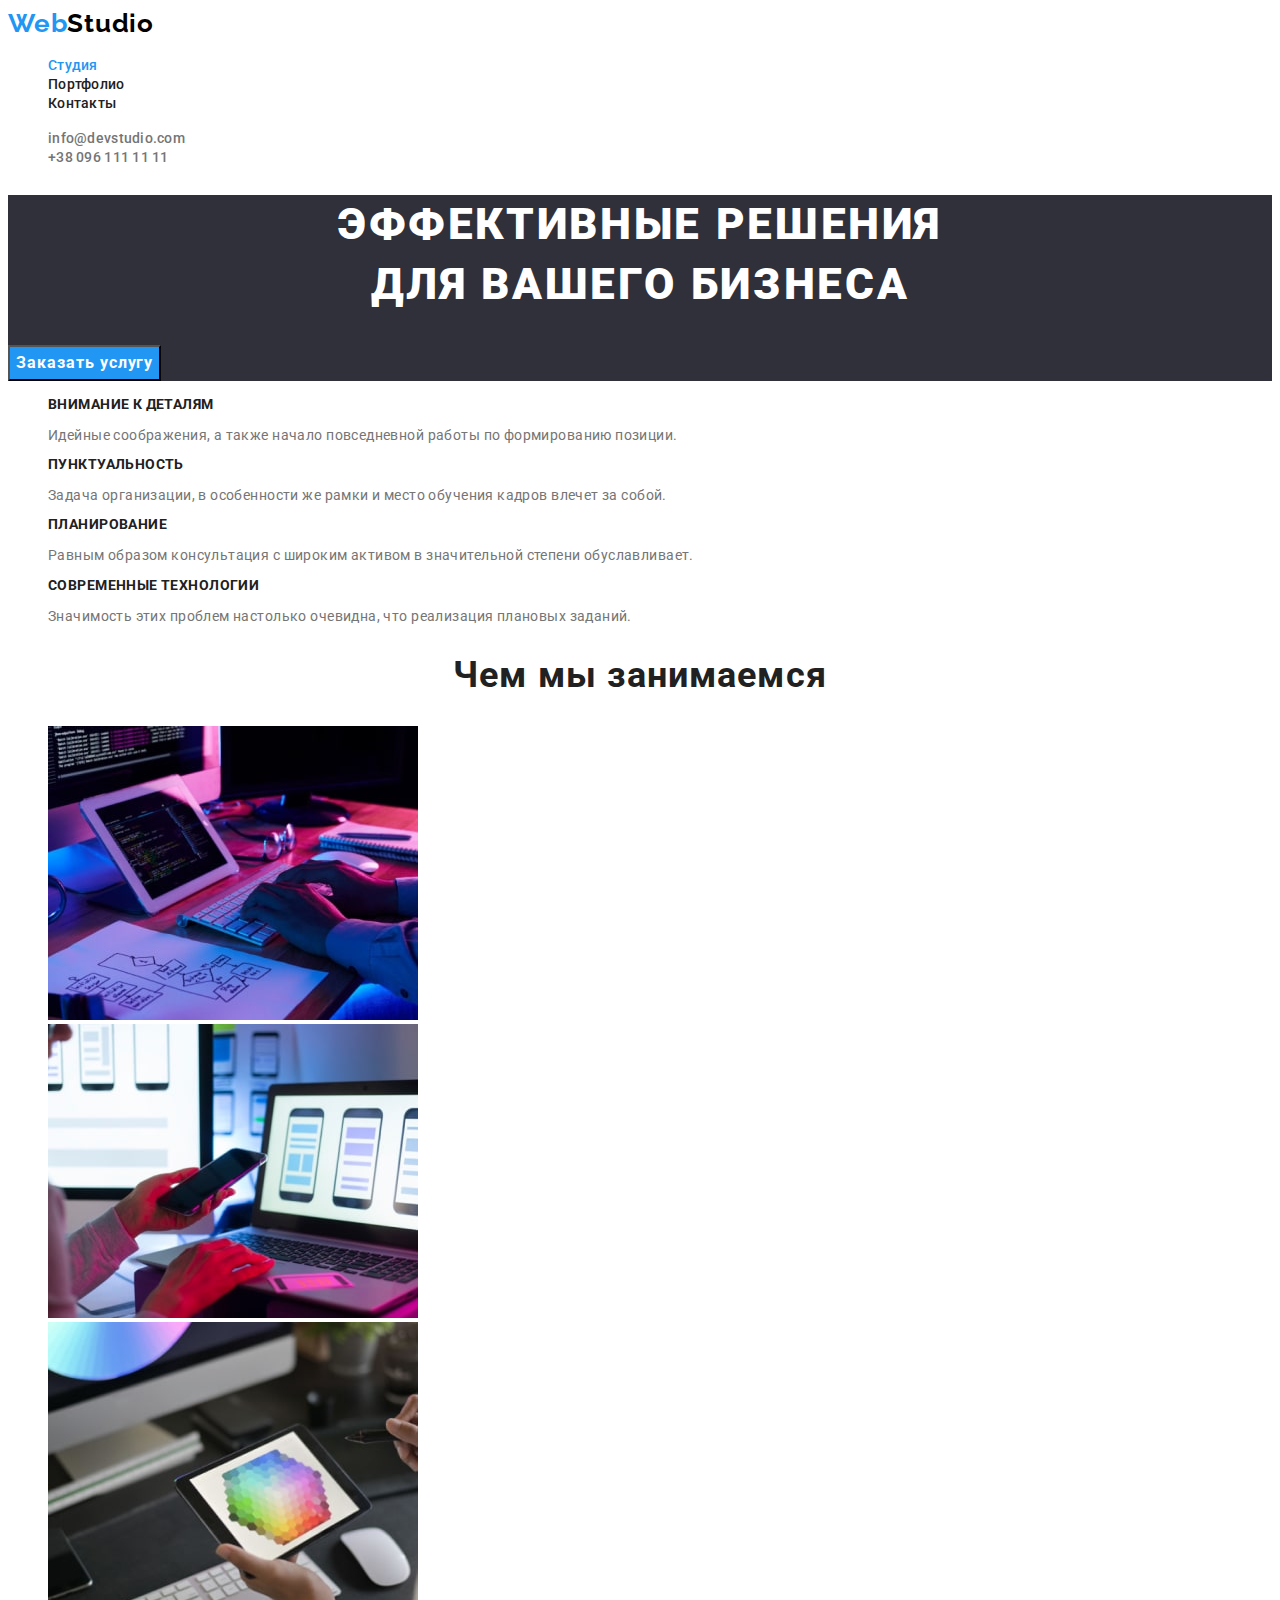
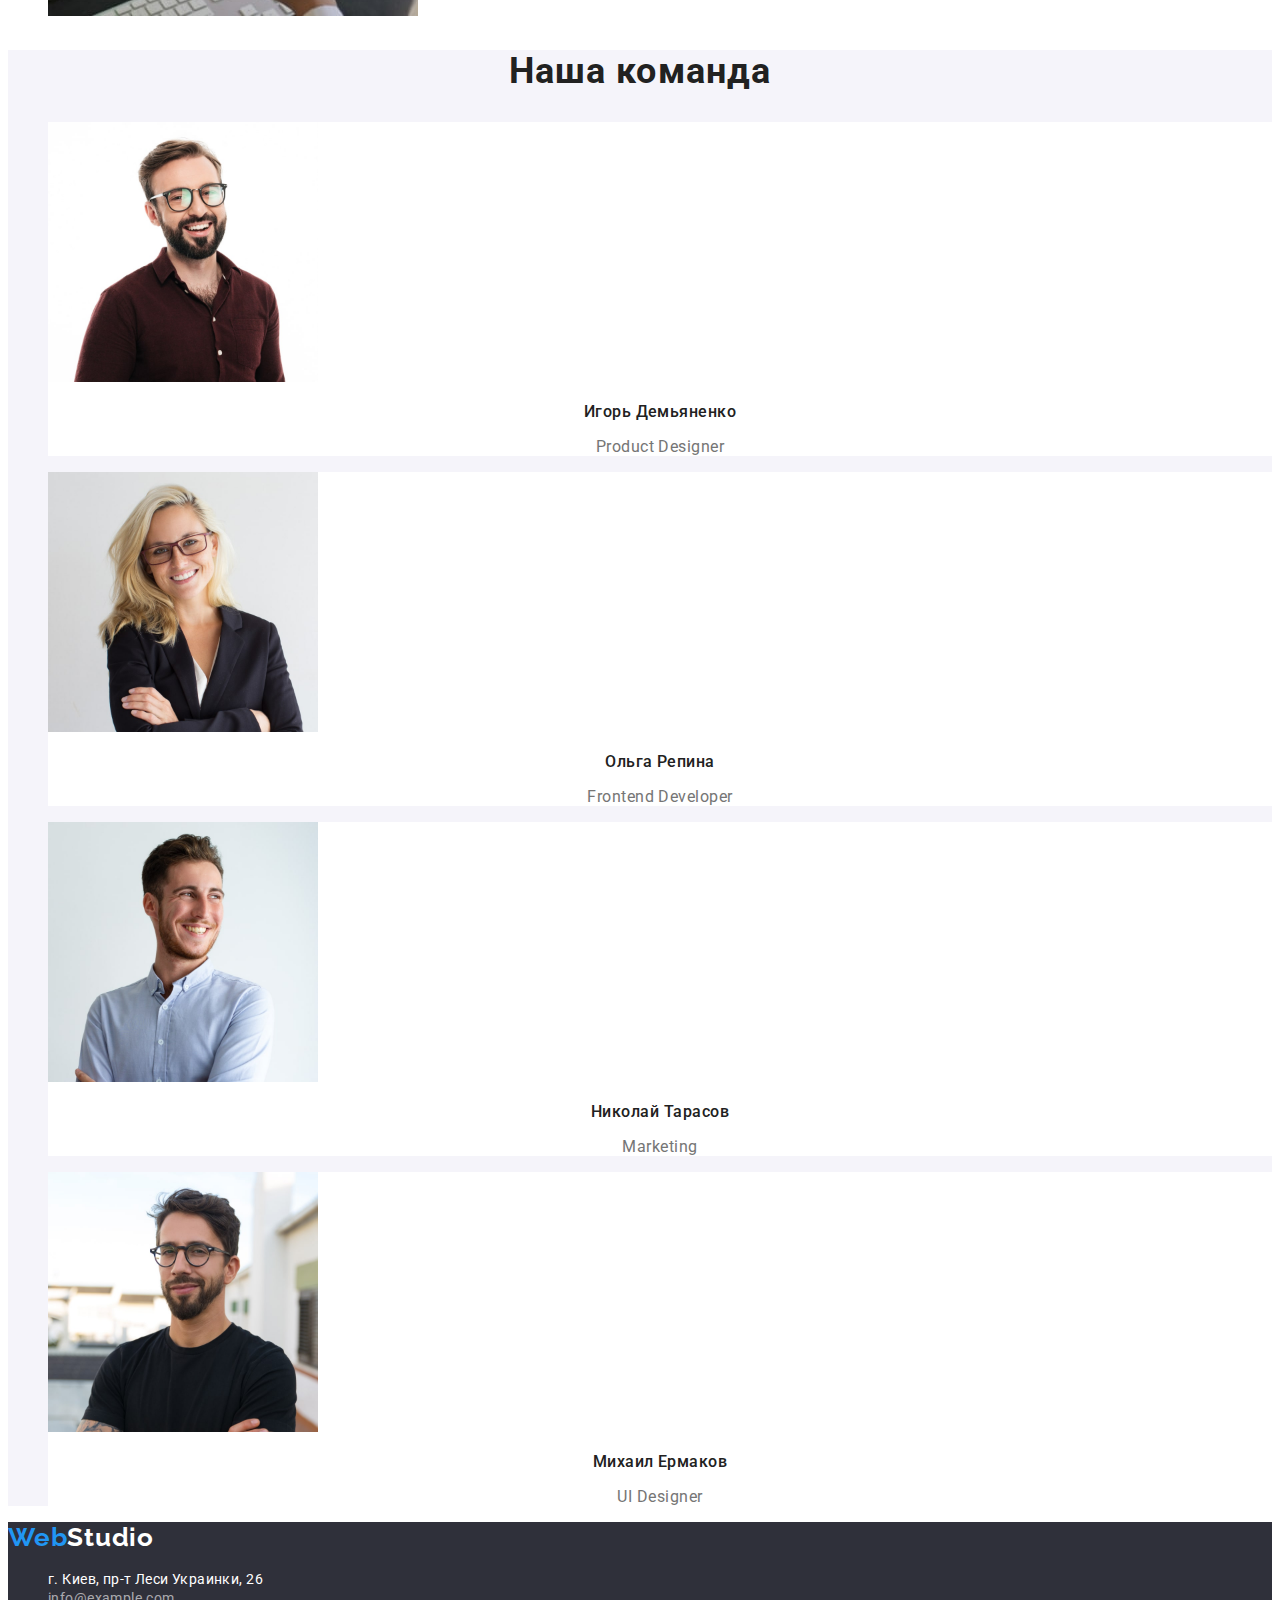
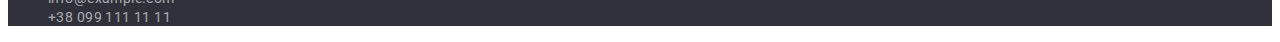
==== index.html @ 775c902b "Добавив файли із ДЗ№2" ====
<!DOCTYPE html>
<html lang="ru">
  <head>
    <meta charset="UTF-8" />
    <meta http-equiv="X-UA-Compatible" content="IE=edge" />
    <meta name="viewport" content="width=device-width, initial-scale=1.0" />
    <title>Document</title>
    <link rel="preconnect" href="https://fonts.googleapis.com" />
    <link rel="preconnect" href="https://fonts.gstatic.com" crossorigin />
    <link
      href="https://fonts.googleapis.com/css2?family=Raleway:wght@700&family=Roboto:wght@400;500;700;900&display=swap"
      rel="stylesheet"
    />
    <link rel="stylesheet" href="./css/styles.css" />
  </head>

  <body>
    <!-- Шапка сайта -->
    <header class="header">
      <nav class="header-nav">
        <a class="link logo" href="./index.html">Web<span class="header-logo-desc">Studio</span></a>
        <ul class="site-nav">
          <li class="list header-item">
            <a class="link header-link current" href="./index.html">Студия</a>
          </li>
          <li class="list header-item">
            <a class="link header-link" href="./portfolio.html">Портфолио</a>
          </li>
          <li class="list header-item">
            <a class="link header-link" href="">Контакты</a>
          </li>
        </ul>
      </nav>
      <ul class="list header-info">
        <li><a class="link info-link" href="mailto:info@devstudio.com">info@devstudio.com</a></li>
        <li><a class="link info-link" href="tel:+380961111111">+38 096 111 11 11</a></li>
      </ul>
    </header>

    <!-- Герой -->
    <main class="hero">
      <section class="hero-section">
        <h1 class="hero-title">
          Эффективные решения <br />
          для вашего бизнеса
        </h1>
        <button class="hero-btn" type="button">Заказать услугу</button>
      </section>
      <!-- Преимущества -->
      <section class="benefits">
        <h2 class="visually-hidden">Преимущества</h2>
        <ul class="list benefits-list">
          <li class="benefits-item">
            <h3 class="benefits-caption">Внимание к деталям</h3>
            <p class="benefits-desc">
              Идейные соображения, а также начало повседневной работы по формированию позиции.
            </p>
          </li>
          <li class="benefits-item">
            <h3 class="benefits-caption">Пунктуальность</h3>
            <p class="benefits-desc">
              Задача организации, в особенности же рамки и место обучения кадров влечет за собой.
            </p>
          </li>
          <li class="benefits-item">
            <h3 class="benefits-caption">Планирование</h3>
            <p class="benefits-desc">
              Равным образом консультация с широким активом в значительной степени обуславливает.
            </p>
          </li>
          <li class="benefits-item">
            <h3 class="benefits-caption">Современные технологии</h3>
            <p class="benefits-desc">
              Значимость этих проблем настолько очевидна, что реализация плановых заданий.
            </p>
          </li>
        </ul>
      </section>

      <!-- Чем мы занимаемся -->
      <section class="work">
        <h2 class="work-title">Чем мы занимаемся</h2>
        <ul class="list work-list">
          <li class="work-item">
            <img src="./images/box1.jpg" alt="Печатаем текст" width="370" />
          </li>
          <li class="work-item">
            <img src="./images/box2.jpg" alt="Верстка под телефон" width="370" />
          </li>
          <li class="work-item">
            <img src="./images/box3.jpg" alt="Рисуем" width="370" />
          </li>
        </ul>
      </section>

      <!-- Наша команда -->
      <section class="team">
        <h2 class="team-title">Наша команда</h2>
        <ul class="list team-list">
          <li class="team-item">
            <img src="./images/Igor.jpg" alt="Игорь Демьяненко" width="270" />
            <h3 class="team-caption">Игорь Демьяненко</h3>
            <p class="team-desc" lang="en">Product Designer</p>
          </li>
          <li class="team-item">
            <img src="./images/Olga.jpg" alt="Ольга Репина" width="270" />
            <h3 class="team-caption">Ольга Репина</h3>
            <p class="team-desc" lang="en">Frontend Developer</p>
          </li>
          <li class="team-item">
            <img src="./images/Nikolai.jpg" alt="Николай Тарасов" width="270" />
            <h3 class="team-caption">Николай Тарасов</h3>
            <p class="team-desc" lang="en">Marketing</p>
          </li>
          <li class="team-item">
            <img src="./images/Misha.jpg" alt="Михаил Ермаков" width="270" />
            <h3 class="team-caption">Михаил Ермаков</h3>
            <p class="team-desc" lang="en">UI Designer</p>
          </li>
        </ul>
      </section>
    </main>
    <!-- Підвал сайта -->
    <footer class="footer">
      <a class="link logo" href="./index.html">Web<span class="footer-logo-dsc">Studio</span></a>
      <address class="footer-address">
        <ul class="list footer-address-list">
          <li class="list footer-address-item">
            <a
              class="link footer-address-link"
              href="https://goo.gl/maps/ybXtjSqPj97G9J9u8"
              target="_blank"
              rel="noopener noreferrer"
            >
              г. Киев, пр-т Леси Украинки, 26
            </a>
          </li>
          <li class="list address-info-list">
            <a class="link footer-info-link" href="mailto:info@example.com">info@example.com</a>
          </li>
          <li class="list address-info-list">
            <a class="link footer-info-link" href="tel:+380991111111">+38 099 111 11 11</a>
          </li>
        </ul>
      </address>
    </footer>
  </body>
</html>
---- css/styles.css ----
/* цвет основного текста  #212121 */
/* вторичный цвет  #757575 */
/* белый #ffffff */
/* акцент #2196F3 */
/* верх лого  #000000;*/
/* почта, тел в футтер rgba(255, 255, 255, 0.6); */
/* вторичный цвет фона  #F5F4FA  */

:root {
  --primary-text-color: #757575;
  --title-text-color: #212121;
  --accent-color: #2196f3;
  --second-title-color: #ffffff;
}

body {
  font-family: 'Roboto', sans-serif;
  color: var(--primary-text-color);
  background-color: #ffffff;
}
.visually-hidden {
  position: absolute;
  white-space: nowrap;
  width: 1px;
  height: 1px;
  overflow: hidden;
  border: 0;
  padding: 0;
  clip: rect(0 0 0 0);
  clip-path: inset(50%);
  margin: -1px;
}
.list {
  list-style: none;
}
.link {
  text-decoration: none;
}

.hero-section,
.footer {
  background-color: #2f303a;
}
.work-title,
.team-title {
  color: var(--title-text-color);
}
/* Header */
.logo {
  font-family: 'Raleway', sans-serif;
  font-style: normal;
  font-weight: 700;
  font-size: 26px;
  line-height: 1.19;
  letter-spacing: 0.03em;
  color: var(--accent-color);
}
.header-logo-desc {
  color: #000000;
}
.header-link {
  font-weight: 500;
  font-size: 14px;
  line-height: 1.14;
  letter-spacing: 0.02em;
}
.site-nav .link {
  color: var(--title-text-color);
}
.site-nav .header-link.current {
  color: var(--accent-color);
}

.info-link {
  font-style: normal;
  font-weight: 500;
  font-size: 14px;
  line-height: 1.14;
  letter-spacing: 0.02em;
  color: var(--primary-text-color);
}
.site-nav .link:hover,
.site-nav .link:focus,
.info-link:hover,
.info-link:focus {
  color: var(--accent-color);
}
/* Hero */
.hero-title {
  font-weight: 900;
  font-size: 44px;
  line-height: 1.36;
  text-align: center;
  letter-spacing: 0.06em;
  text-transform: uppercase;
  color: var(--second-title-color);
}
.hero-btn {
  font-family: 'Roboto', sans-serif;
  font-style: normal;
  font-weight: 700;
  font-size: 16px;
  line-height: 1.88;
  display: flex;
  align-items: center;
  text-align: center;
  letter-spacing: 0.06em;
  color: var(--second-title-color);
  background-color: var(--accent-color);
  cursor: pointer;
}
.hero-btn:hover,
.hero-btn:focus {
  background-color: #188ce8;
}
/* Преимущества */
.benefits-caption {
  font-size: 14px;
  line-height: 1.14;
  letter-spacing: 0.03em;
  text-transform: uppercase;
  color: var(--title-text-color);
}
.benefits-desc {
  font-size: 14px;
  line-height: 1.17;
  letter-spacing: 0.03em;
}
/* Чем мы занимаемся */
.work-title {
  font-size: 36px;
  line-height: 1.17;
  text-align: center;
  letter-spacing: 0.03em;
}

/* Наша команда  */
.team {
  background-color: #f5f4fa;
}
.team-title {
  font-size: 36px;
  line-height: 1.17;
  text-align: center;
  letter-spacing: 0.03em;
}
.team-item {
  background-color: #ffffff;
}
.team-caption {
  font-weight: 500;
  font-size: 16px;
  line-height: 1.19;
  text-align: center;
  letter-spacing: 0.03em;
  color: var(--title-text-color);
}
.team-desc {
  font-size: 16px;
  line-height: 1.19;
  text-align: center;
  letter-spacing: 0.03em;
}

/* Footer */
.footer-logo-dsc {
  color: var(--second-title-color);
}
.footer-address-link {
  font-style: normal;
  font-weight: 400;
  font-size: 14px;
  line-height: 1.17;
  letter-spacing: 0.03em;
  color: var(--second-title-color);
}
.footer-info-link {
  font-style: normal;
  font-size: 14px;
  line-height: 1.17;
  letter-spacing: 0.03em;
  color: rgba(255, 255, 255, 0.6);
}
.footer-address-link:hover,
.footer-address-link:focus,
.footer-info-link:hover,
.footer-info-link:focus {
  color: var(--accent-color);
}

/* Portfolio */
.main-btn {
  font-family: 'Roboto', sans-serif;
  font-weight: 500;
  font-size: 16px;
  line-height: 1.6;
  text-align: center;
  letter-spacing: 0.03em;
  color: var(--title-text-color);
  background-color: #f5f4fa;
  cursor: pointer;
}
.main-btn:hover,
.main-btn:focus,
.main-btn.current {
  color: var(--second-title-color);
  background-color: var(--accent-color);
}
.main-content-title {
  font-size: 18px;
  line-height: 2;
  letter-spacing: 0.06em;
  color: var(--title-text-color);
}
.main-content-desc {
  font-size: 16px;
  line-height: 1.9;
  letter-spacing: 0.03em;
  color: var(--primary-text-color);
}
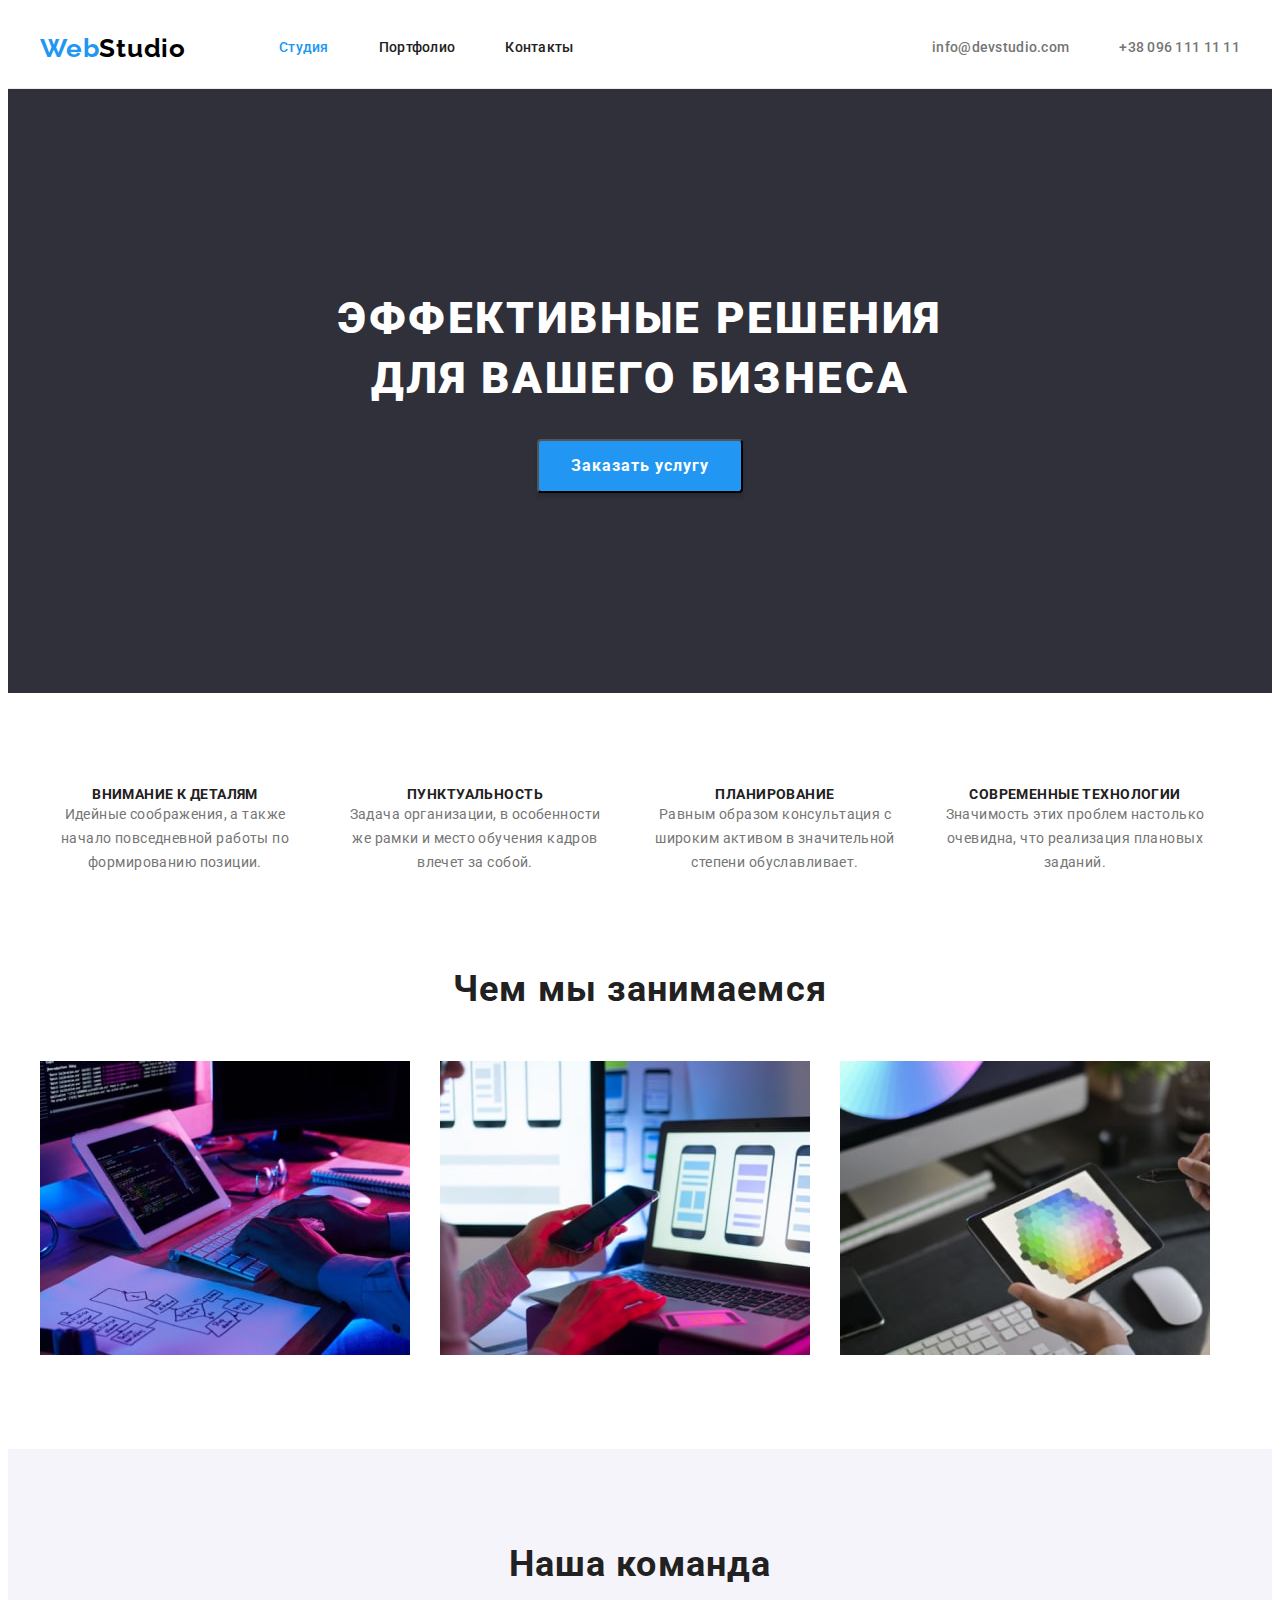
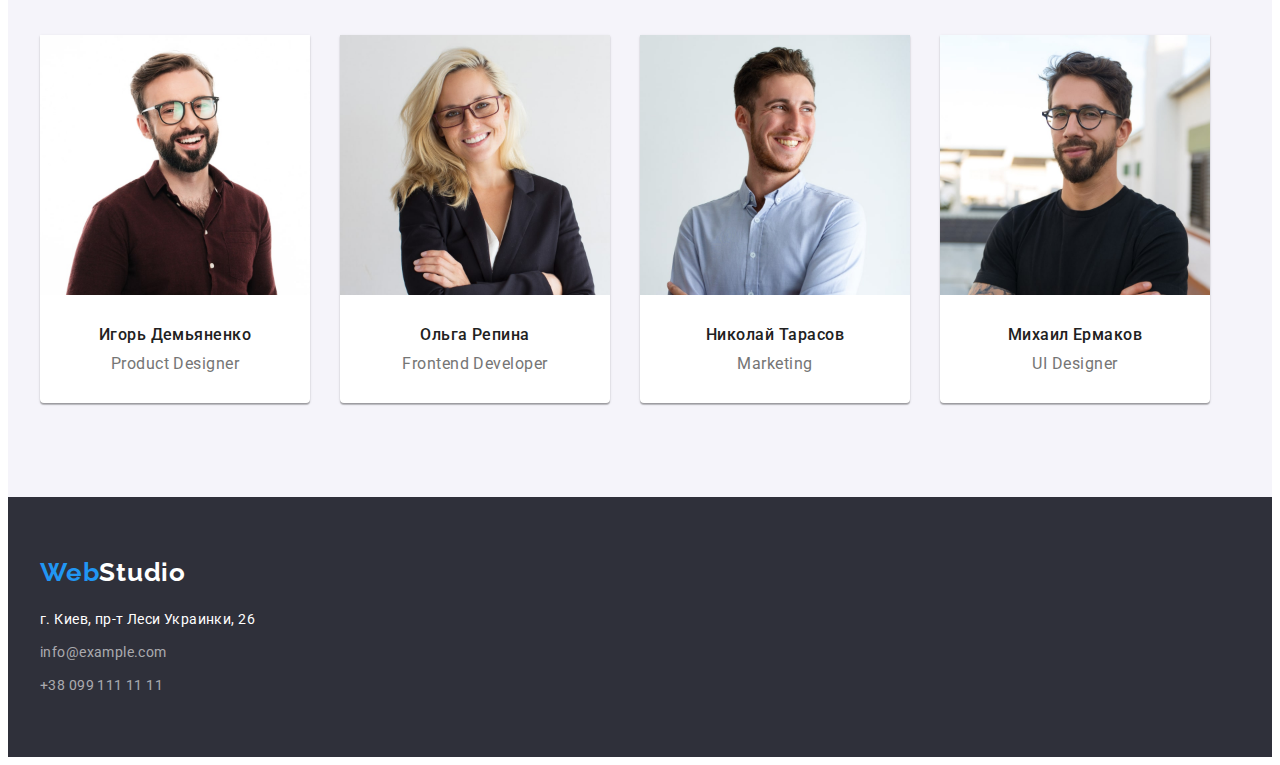
==== commit e76068b0: "Добавив загальну базу коду" ====
--- a/index.html
+++ b/index.html
@@ -5,6 +5,13 @@
     <meta http-equiv="X-UA-Compatible" content="IE=edge" />
     <meta name="viewport" content="width=device-width, initial-scale=1.0" />
     <title>Document</title>
+    <link
+      rel="stylesheet"
+      href="https://cdnjs.cloudflare.com/ajax/libs/modern-normalize/1.1.0/modern-normalize.min.css"
+      integrity="sha512-wpPYUAdjBVSE4KJnH1VR1HeZfpl1ub8YT/NKx4PuQ5NmX2tKuGu6U/JRp5y+Y8XG2tV+wKQpNHVUX03MfMFn9Q=="
+      crossorigin="anonymous"
+      referrerpolicy="no-referrer"
+    />
     <link rel="preconnect" href="https://fonts.googleapis.com" />
     <link rel="preconnect" href="https://fonts.gstatic.com" crossorigin />
     <link
@@ -17,132 +24,150 @@
   <body>
     <!-- Шапка сайта -->
     <header class="header">
-      <nav class="header-nav">
+      <div class="container main-nav">
         <a class="link logo" href="./index.html">Web<span class="header-logo-desc">Studio</span></a>
-        <ul class="site-nav">
-          <li class="list header-item">
-            <a class="link header-link current" href="./index.html">Студия</a>
+        <nav class="header-nav">
+          <ul class="site-nav">
+            <li class="list header-item">
+              <a class="link header-link current" href="./index.html">Студия</a>
+            </li>
+            <li class="list header-item">
+              <a class="link header-link" href="./portfolio.html">Портфолио</a>
+            </li>
+            <li class="list header-item">
+              <a class="link header-link" href="">Контакты</a>
+            </li>
+          </ul>
+        </nav>
+        <ul class="list header-info">
+          <li class="header-item">
+            <a class="link info-link" href="mailto:info@devstudio.com">info@devstudio.com</a>
           </li>
-          <li class="list header-item">
-            <a class="link header-link" href="./portfolio.html">Портфолио</a>
-          </li>
-          <li class="list header-item">
-            <a class="link header-link" href="">Контакты</a>
+          <li class="header-item">
+            <a class="link info-link" href="tel:+380961111111">+38 096 111 11 11</a>
           </li>
         </ul>
-      </nav>
-      <ul class="list header-info">
-        <li><a class="link info-link" href="mailto:info@devstudio.com">info@devstudio.com</a></li>
-        <li><a class="link info-link" href="tel:+380961111111">+38 096 111 11 11</a></li>
-      </ul>
+      </div>
     </header>
 
     <!-- Герой -->
     <main class="hero">
       <section class="hero-section">
-        <h1 class="hero-title">
-          Эффективные решения <br />
-          для вашего бизнеса
-        </h1>
-        <button class="hero-btn" type="button">Заказать услугу</button>
+        <div class="container">
+          <h1 class="hero-title">
+            Эффективные решения <br />
+            для вашего бизнеса
+          </h1>
+          <button class="hero-btn" type="button">Заказать услугу</button>
+        </div>
       </section>
       <!-- Преимущества -->
       <section class="benefits">
-        <h2 class="visually-hidden">Преимущества</h2>
-        <ul class="list benefits-list">
-          <li class="benefits-item">
-            <h3 class="benefits-caption">Внимание к деталям</h3>
-            <p class="benefits-desc">
-              Идейные соображения, а также начало повседневной работы по формированию позиции.
-            </p>
-          </li>
-          <li class="benefits-item">
-            <h3 class="benefits-caption">Пунктуальность</h3>
-            <p class="benefits-desc">
-              Задача организации, в особенности же рамки и место обучения кадров влечет за собой.
-            </p>
-          </li>
-          <li class="benefits-item">
-            <h3 class="benefits-caption">Планирование</h3>
-            <p class="benefits-desc">
-              Равным образом консультация с широким активом в значительной степени обуславливает.
-            </p>
-          </li>
-          <li class="benefits-item">
-            <h3 class="benefits-caption">Современные технологии</h3>
-            <p class="benefits-desc">
-              Значимость этих проблем настолько очевидна, что реализация плановых заданий.
-            </p>
-          </li>
-        </ul>
+        <div class="container">
+          <h2 class="visually-hidden">Преимущества</h2>
+          <ul class="list benefits-list">
+            <li class="benefits-item">
+              <h3 class="benefits-caption">Внимание к деталям</h3>
+              <p class="benefits-desc">
+                Идейные соображения, а также начало повседневной работы по формированию позиции.
+              </p>
+            </li>
+            <li class="benefits-item">
+              <h3 class="benefits-caption">Пунктуальность</h3>
+              <p class="benefits-desc">
+                Задача организации, в особенности же рамки и место обучения кадров влечет за собой.
+              </p>
+            </li>
+            <li class="benefits-item">
+              <h3 class="benefits-caption">Планирование</h3>
+              <p class="benefits-desc">
+                Равным образом консультация с широким активом в значительной степени обуславливает.
+              </p>
+            </li>
+            <li class="benefits-item">
+              <h3 class="benefits-caption">Современные технологии</h3>
+              <p class="benefits-desc">
+                Значимость этих проблем настолько очевидна, что реализация плановых заданий.
+              </p>
+            </li>
+          </ul>
+        </div>
       </section>
 
       <!-- Чем мы занимаемся -->
       <section class="work">
-        <h2 class="work-title">Чем мы занимаемся</h2>
-        <ul class="list work-list">
-          <li class="work-item">
-            <img src="./images/box1.jpg" alt="Печатаем текст" width="370" />
-          </li>
-          <li class="work-item">
-            <img src="./images/box2.jpg" alt="Верстка под телефон" width="370" />
-          </li>
-          <li class="work-item">
-            <img src="./images/box3.jpg" alt="Рисуем" width="370" />
-          </li>
-        </ul>
+        <div class="container">
+          <h2 class="work-title">Чем мы занимаемся</h2>
+          <ul class="list work-list">
+            <li class="work-item">
+              <img src="./images/box1.jpg" alt="Печатаем текст" width="370" />
+            </li>
+            <li class="work-item">
+              <img src="./images/box2.jpg" alt="Верстка под телефон" width="370" />
+            </li>
+            <li class="work-item">
+              <img src="./images/box3.jpg" alt="Рисуем" width="370" />
+            </li>
+          </ul>
+        </div>
       </section>
 
       <!-- Наша команда -->
       <section class="team">
-        <h2 class="team-title">Наша команда</h2>
-        <ul class="list team-list">
-          <li class="team-item">
-            <img src="./images/Igor.jpg" alt="Игорь Демьяненко" width="270" />
-            <h3 class="team-caption">Игорь Демьяненко</h3>
-            <p class="team-desc" lang="en">Product Designer</p>
-          </li>
-          <li class="team-item">
-            <img src="./images/Olga.jpg" alt="Ольга Репина" width="270" />
-            <h3 class="team-caption">Ольга Репина</h3>
-            <p class="team-desc" lang="en">Frontend Developer</p>
-          </li>
-          <li class="team-item">
-            <img src="./images/Nikolai.jpg" alt="Николай Тарасов" width="270" />
-            <h3 class="team-caption">Николай Тарасов</h3>
-            <p class="team-desc" lang="en">Marketing</p>
-          </li>
-          <li class="team-item">
-            <img src="./images/Misha.jpg" alt="Михаил Ермаков" width="270" />
-            <h3 class="team-caption">Михаил Ермаков</h3>
-            <p class="team-desc" lang="en">UI Designer</p>
-          </li>
-        </ul>
+        <div class="container">
+          <h2 class="team-title">Наша команда</h2>
+          <ul class="list team-list">
+            <li class="team-item">
+              <img src="./images/Igor.jpg" alt="Игорь Демьяненко" width="270" />
+              <h3 class="team-caption">Игорь Демьяненко</h3>
+              <p class="team-desc" lang="en">Product Designer</p>
+            </li>
+            <li class="team-item">
+              <img src="./images/Olga.jpg" alt="Ольга Репина" width="270" />
+              <h3 class="team-caption">Ольга Репина</h3>
+              <p class="team-desc" lang="en">Frontend Developer</p>
+            </li>
+            <li class="team-item">
+              <img src="./images/Nikolai.jpg" alt="Николай Тарасов" width="270" />
+              <h3 class="team-caption">Николай Тарасов</h3>
+              <p class="team-desc" lang="en">Marketing</p>
+            </li>
+            <li class="team-item">
+              <img src="./images/Misha.jpg" alt="Михаил Ермаков" width="270" />
+              <h3 class="team-caption">Михаил Ермаков</h3>
+              <p class="team-desc" lang="en">UI Designer</p>
+            </li>
+          </ul>
+        </div>
       </section>
     </main>
     <!-- Підвал сайта -->
     <footer class="footer">
-      <a class="link logo" href="./index.html">Web<span class="footer-logo-dsc">Studio</span></a>
-      <address class="footer-address">
-        <ul class="list footer-address-list">
-          <li class="list footer-address-item">
-            <a
-              class="link footer-address-link"
-              href="https://goo.gl/maps/ybXtjSqPj97G9J9u8"
-              target="_blank"
-              rel="noopener noreferrer"
-            >
-              г. Киев, пр-т Леси Украинки, 26
-            </a>
-          </li>
-          <li class="list address-info-list">
-            <a class="link footer-info-link" href="mailto:info@example.com">info@example.com</a>
-          </li>
-          <li class="list address-info-list">
-            <a class="link footer-info-link" href="tel:+380991111111">+38 099 111 11 11</a>
-          </li>
-        </ul>
-      </address>
+      <div class="container">
+        <a class="link footer-logo logo" href="./index.html"
+          >Web<span class="footer-logo-dsc">Studio</span></a
+        >
+        <address class="footer-address">
+          <ul class="list footer-address-list">
+            <li class="list footer-address-item footer-item">
+              <a
+                class="link footer-address-link"
+                href="https://goo.gl/maps/ybXtjSqPj97G9J9u8"
+                target="_blank"
+                rel="noopener noreferrer"
+              >
+                г. Киев, пр-т Леси Украинки, 26
+              </a>
+            </li>
+            <li class="list address-info-list footer-item">
+              <a class="link footer-info-link" href="mailto:info@example.com">info@example.com</a>
+            </li>
+            <li class="list address-info-list footer-item">
+              <a class="link footer-info-link" href="tel:+380991111111">+38 099 111 11 11</a>
+            </li>
+          </ul>
+        </address>
+      </div>
     </footer>
   </body>
 </html>
--- a/css/styles.css
+++ b/css/styles.css
@@ -11,6 +11,25 @@
   --title-text-color: #212121;
   --accent-color: #2196f3;
   --second-title-color: #ffffff;
+  --card-set-gap: 30px;
+}
+p,
+h1,
+h2,
+h3,
+h4,
+h5,
+h6 {
+  margin: 0;
+}
+ul {
+  margin: 0;
+  padding-left: 0;
+}
+img {
+  display: block;
+  max-width: 100%;
+  height: auto;
 }
 
 body {
@@ -18,6 +37,14 @@
   color: var(--primary-text-color);
   background-color: #ffffff;
 }
+.container {
+  width: 1200px;
+  margin-left: auto;
+  margin-right: auto;
+  padding-left: 15px;
+  padding-right: 15px;
+}
+
 .visually-hidden {
   position: absolute;
   white-space: nowrap;
@@ -58,20 +85,48 @@
 .header-logo-desc {
   color: #000000;
 }
+.header {
+  border-bottom: 1px solid #ececec;
+}
+
+.main-nav {
+  display: flex;
+  align-items: center;
+}
 .header-link {
+  display: block;
+  padding-top: 32px;
+  padding-bottom: 32px;
+  color: var(--title-text-color);
   font-weight: 500;
   font-size: 14px;
   line-height: 1.14;
   letter-spacing: 0.02em;
 }
-.site-nav .link {
-  color: var(--title-text-color);
-}
+.site-nav {
+  display: flex;
+  margin-left: 93px;
+}
+/* .header-item {
+  background-color: orange;
+} */
+.site-nav .header-item + .header-item,
+.header-info .header-item + .header-item {
+  margin-left: 50px;
+}
+
 .site-nav .header-link.current {
   color: var(--accent-color);
 }
+.header-info {
+  display: flex;
+  margin-left: auto;
+}
 
 .info-link {
+  display: block;
+  padding-top: 32px;
+  padding-bottom: 32px;
   font-style: normal;
   font-weight: 500;
   font-size: 14px;
@@ -86,6 +141,14 @@
   color: var(--accent-color);
 }
 /* Hero */
+.hero {
+  text-align: center;
+}
+
+.hero-section {
+  padding-top: 200px;
+  padding-bottom: 200px;
+}
 .hero-title {
   font-weight: 900;
   font-size: 44px;
@@ -94,6 +157,7 @@
   letter-spacing: 0.06em;
   text-transform: uppercase;
   color: var(--second-title-color);
+  margin-bottom: 30px;
 }
 .hero-btn {
   font-family: 'Roboto', sans-serif;
@@ -102,18 +166,35 @@
   font-size: 16px;
   line-height: 1.88;
   display: flex;
-  align-items: center;
   text-align: center;
   letter-spacing: 0.06em;
   color: var(--second-title-color);
   background-color: var(--accent-color);
+  display: inline-block;
   cursor: pointer;
+  padding: 10px 32px;
+  box-shadow: 0px 4px 4px rgba(0, 0, 0, 0.15);
+  border-radius: 4px;
 }
 .hero-btn:hover,
 .hero-btn:focus {
   background-color: #188ce8;
 }
 /* Преимущества */
+.benefits {
+  padding-top: 94px;
+  padding-bottom: 94px;
+}
+.benefits-list {
+  display: flex;
+}
+.benefits-item {
+  flex-basis: calc(100% / 4 - 30px);
+}
+.benefits-list .benefits-item + .benefits-item {
+  margin-left: 30px;
+}
+
 .benefits-caption {
   font-size: 14px;
   line-height: 1.14;
@@ -123,29 +204,53 @@
 }
 .benefits-desc {
   font-size: 14px;
-  line-height: 1.17;
+  line-height: 1.71;
   letter-spacing: 0.03em;
 }
 /* Чем мы занимаемся */
+.work {
+  display: flex;
+  padding-bottom: 94px;
+}
+
 .work-title {
   font-size: 36px;
   line-height: 1.17;
   text-align: center;
   letter-spacing: 0.03em;
+  padding-bottom: 50px;
+}
+.work-list {
+  display: flex;
+}
+.work-list .work-item + .work-item {
+  margin-left: 30px;
 }
 
 /* Наша команда  */
 .team {
   background-color: #f5f4fa;
+  padding-top: 94px;
+  padding-bottom: 94px;
 }
 .team-title {
   font-size: 36px;
   line-height: 1.17;
   text-align: center;
   letter-spacing: 0.03em;
+  padding-bottom: 50px;
+}
+.team-list {
+  display: flex;
 }
 .team-item {
   background-color: #ffffff;
+  box-shadow: 0px 1px 3px rgba(0, 0, 0, 0.12), 0px 1px 1px rgba(0, 0, 0, 0.14),
+    0px 2px 1px rgba(0, 0, 0, 0.2);
+  border-radius: 0px 0px 4px 4px;
+}
+.team-list .team-item + .team-item {
+  margin-left: 30px;
 }
 .team-caption {
   font-weight: 500;
@@ -154,30 +259,44 @@
   text-align: center;
   letter-spacing: 0.03em;
   color: var(--title-text-color);
+  margin-top: 30px;
 }
 .team-desc {
   font-size: 16px;
   line-height: 1.19;
   text-align: center;
   letter-spacing: 0.03em;
+  margin-top: 10px;
+  margin-bottom: 30px;
 }
 
 /* Footer */
+.footer {
+  padding-top: 60px;
+  padding-bottom: 60px;
+}
+.footer-logo {
+  display: block;
+  margin-bottom: 20px;
+}
 .footer-logo-dsc {
   color: var(--second-title-color);
 }
+.footer-address-list .footer-item + .footer-item {
+  margin-top: 9px;
+}
 .footer-address-link {
   font-style: normal;
   font-weight: 400;
   font-size: 14px;
-  line-height: 1.17;
+  line-height: 1.71;
   letter-spacing: 0.03em;
   color: var(--second-title-color);
 }
 .footer-info-link {
   font-style: normal;
   font-size: 14px;
-  line-height: 1.17;
+  line-height: 1.71;
   letter-spacing: 0.03em;
   color: rgba(255, 255, 255, 0.6);
 }
@@ -189,7 +308,22 @@
 }
 
 /* Portfolio */
+.main-section {
+  padding-bottom: 94px;
+  padding-top: 94px;
+}
+.main-list {
+  display: flex;
+  justify-content: center;
+  margin-bottom: 50px;
+}
+.main-list .main-item + .main-item {
+  margin-left: 9px;
+}
 .main-btn {
+  padding: 6px 22px;
+  border-radius: 4px;
+  border: 0;
   font-family: 'Roboto', sans-serif;
   font-weight: 500;
   font-size: 16px;
@@ -199,6 +333,7 @@
   color: var(--title-text-color);
   background-color: #f5f4fa;
   cursor: pointer;
+  padding: 6px 22px;
 }
 .main-btn:hover,
 .main-btn:focus,
@@ -206,15 +341,35 @@
   color: var(--second-title-color);
   background-color: var(--accent-color);
 }
+.main-content-list {
+  display: flex;
+  flex-wrap: wrap;
+  margin-left: -30px;
+  margin-bottom: -30px;
+}
+.main-content-item {
+  width: calc(100% / 3 - 30px);
+  margin-left: 30px;
+  margin-bottom: 30px;
+  border: 1px solid #eeeeee;
+}
+
 .main-content-title {
   font-size: 18px;
   line-height: 2;
   letter-spacing: 0.06em;
   color: var(--title-text-color);
+  margin-top: 20px;
+  padding-left: 24px;
+  padding-right: 24px;
 }
 .main-content-desc {
   font-size: 16px;
   line-height: 1.9;
   letter-spacing: 0.03em;
   color: var(--primary-text-color);
-}
+  margin-top: 4px;
+  padding-left: 24px;
+  padding-right: 24px;
+  padding-bottom: 17px;
+}
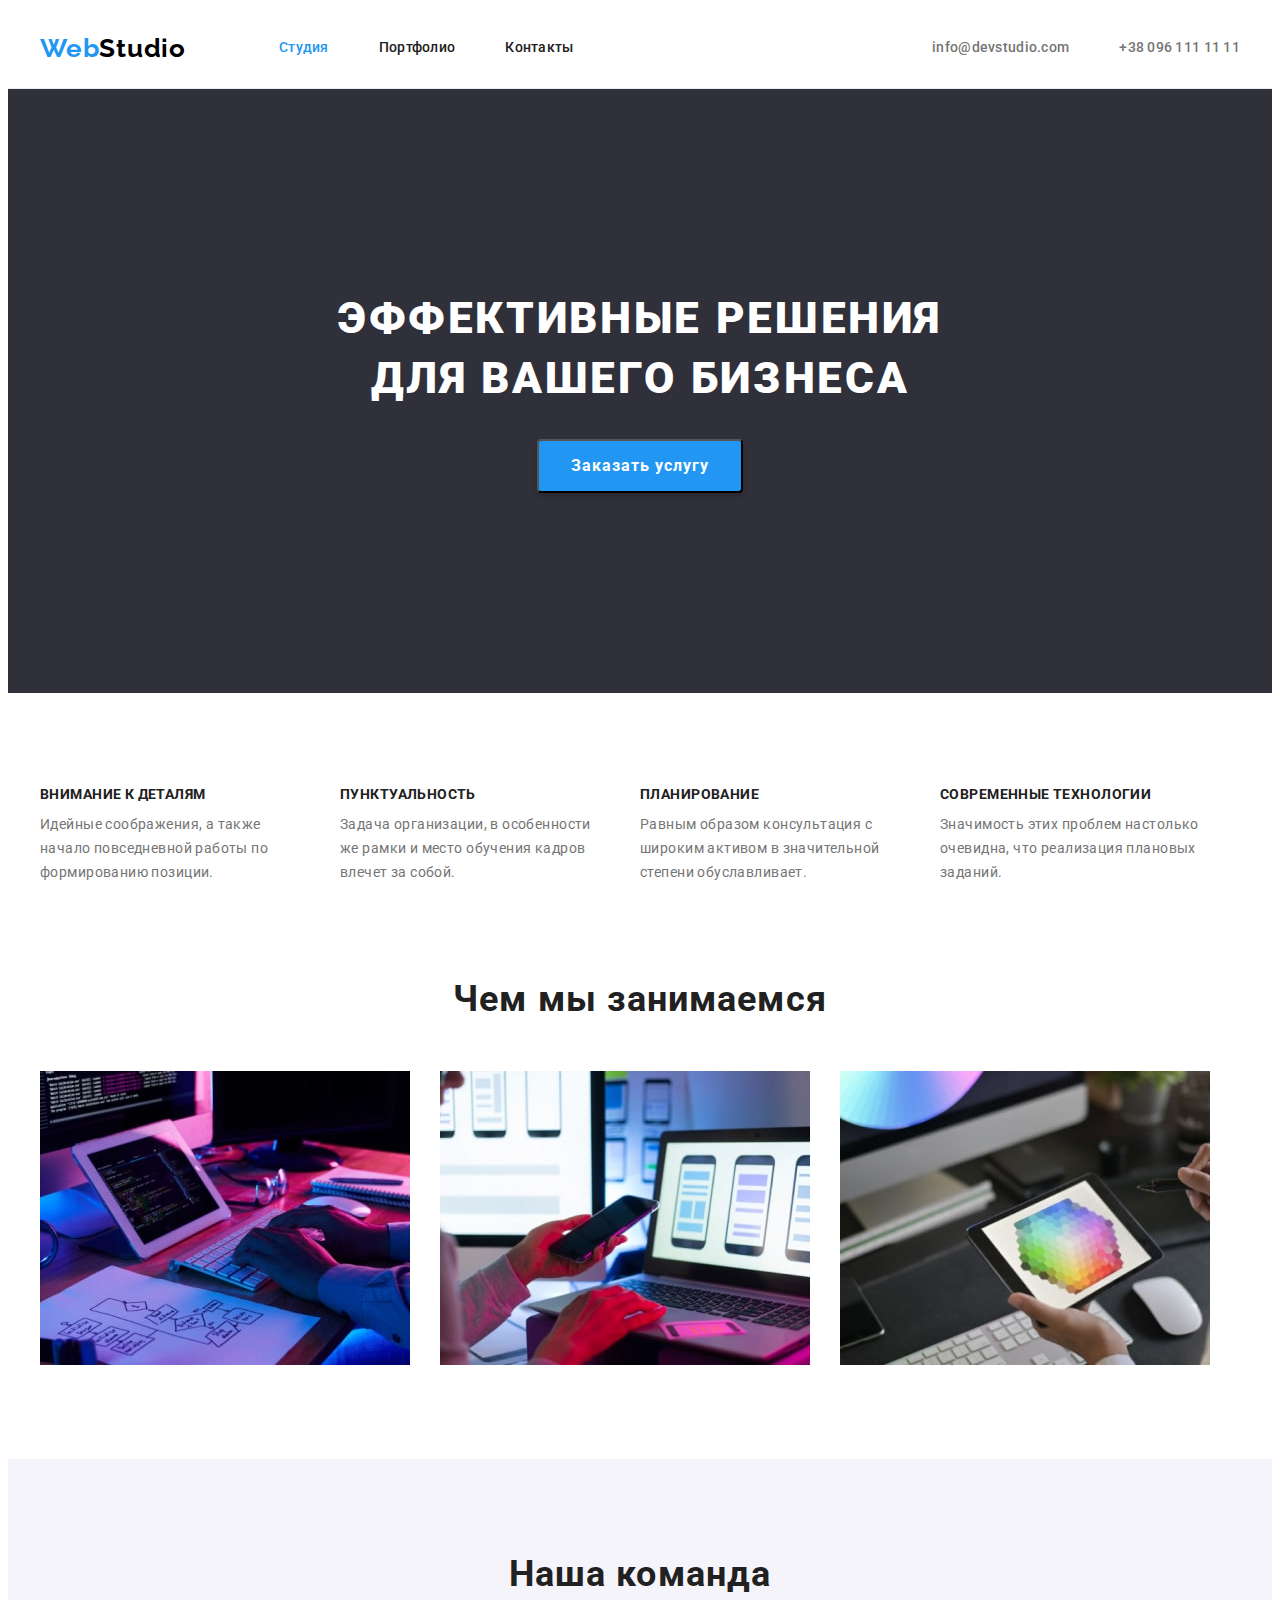
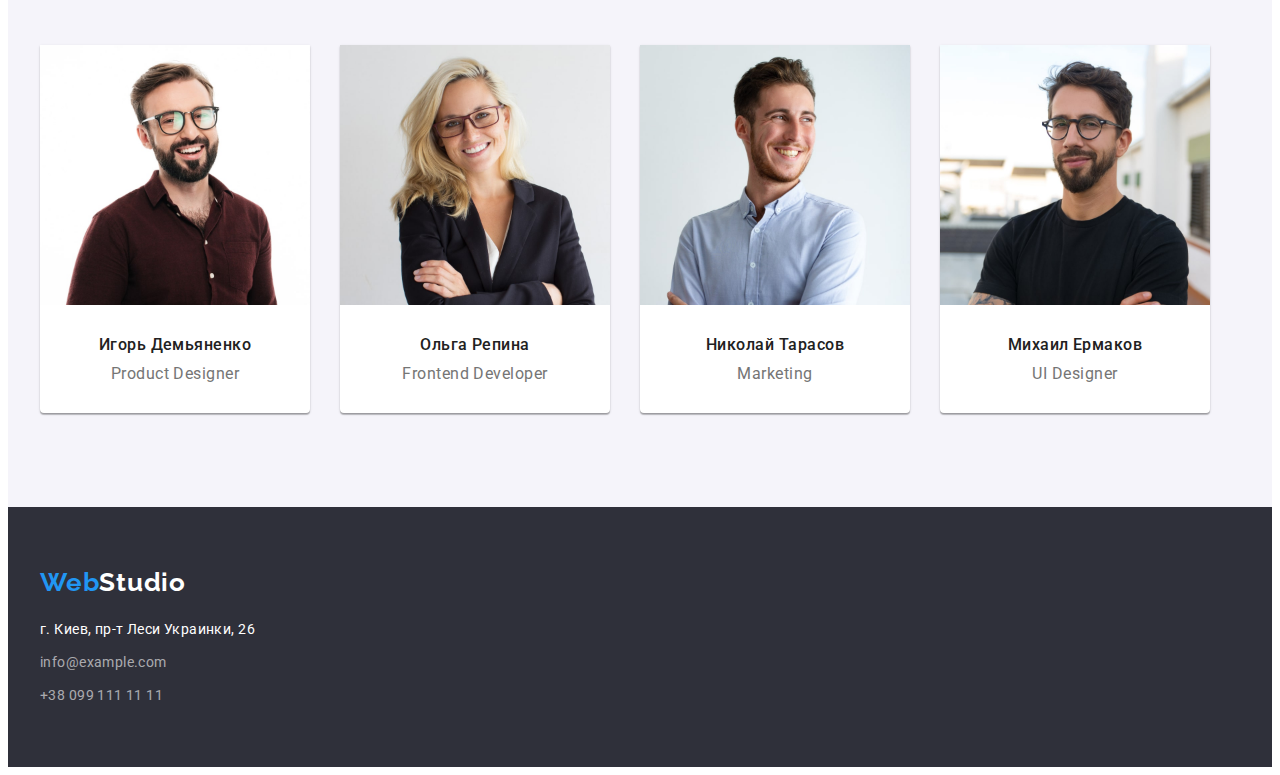
==== commit 1f8176b7: "Final-Project" ====
--- a/index.html
+++ b/index.html
@@ -119,23 +119,31 @@
           <ul class="list team-list">
             <li class="team-item">
               <img src="./images/Igor.jpg" alt="Игорь Демьяненко" width="270" />
-              <h3 class="team-caption">Игорь Демьяненко</h3>
-              <p class="team-desc" lang="en">Product Designer</p>
+              <div class="team-wrap">
+                <h3 class="team-caption">Игорь Демьяненко</h3>
+                <p class="team-desc" lang="en">Product Designer</p>
+              </div>
             </li>
             <li class="team-item">
               <img src="./images/Olga.jpg" alt="Ольга Репина" width="270" />
-              <h3 class="team-caption">Ольга Репина</h3>
-              <p class="team-desc" lang="en">Frontend Developer</p>
+              <div class="team-wrap">
+                <h3 class="team-caption">Ольга Репина</h3>
+                <p class="team-desc" lang="en">Frontend Developer</p>
+              </div>
             </li>
             <li class="team-item">
               <img src="./images/Nikolai.jpg" alt="Николай Тарасов" width="270" />
-              <h3 class="team-caption">Николай Тарасов</h3>
-              <p class="team-desc" lang="en">Marketing</p>
+              <div class="team-wrap">
+                <h3 class="team-caption">Николай Тарасов</h3>
+                <p class="team-desc" lang="en">Marketing</p>
+              </div>
             </li>
             <li class="team-item">
               <img src="./images/Misha.jpg" alt="Михаил Ермаков" width="270" />
-              <h3 class="team-caption">Михаил Ермаков</h3>
-              <p class="team-desc" lang="en">UI Designer</p>
+              <div class="team-wrap">
+                <h3 class="team-caption">Михаил Ермаков</h3>
+                <p class="team-desc" lang="en">UI Designer</p>
+              </div>
             </li>
           </ul>
         </div>
--- a/css/styles.css
+++ b/css/styles.css
@@ -12,6 +12,8 @@
   --accent-color: #2196f3;
   --second-title-color: #ffffff;
   --card-set-gap: 30px;
+  --padding-portfolio: 24px;
+  --padding-section: 94px;
 }
 p,
 h1,
@@ -182,8 +184,8 @@
 }
 /* Преимущества */
 .benefits {
-  padding-top: 94px;
-  padding-bottom: 94px;
+  padding-top: var(--padding-section);
+  padding-bottom: var(--padding-section);
 }
 .benefits-list {
   display: flex;
@@ -201,16 +203,19 @@
   letter-spacing: 0.03em;
   text-transform: uppercase;
   color: var(--title-text-color);
+  text-align: left;
 }
 .benefits-desc {
   font-size: 14px;
   line-height: 1.71;
   letter-spacing: 0.03em;
+  text-align: left;
+  margin-top: 10px;
 }
 /* Чем мы занимаемся */
 .work {
   display: flex;
-  padding-bottom: 94px;
+  padding-bottom: var(--padding-section);
 }
 
 .work-title {
@@ -230,15 +235,16 @@
 /* Наша команда  */
 .team {
   background-color: #f5f4fa;
-  padding-top: 94px;
-  padding-bottom: 94px;
-}
+  padding-top: var(--padding-section);
+  padding-bottom: var(--padding-section);
+}
+
 .team-title {
   font-size: 36px;
   line-height: 1.17;
   text-align: center;
   letter-spacing: 0.03em;
-  padding-bottom: 50px;
+  margin-bottom: 50px;
 }
 .team-list {
   display: flex;
@@ -252,6 +258,10 @@
 .team-list .team-item + .team-item {
   margin-left: 30px;
 }
+.team-wrap {
+  padding-top: 30px;
+  padding-bottom: 30px;
+}
 .team-caption {
   font-weight: 500;
   font-size: 16px;
@@ -259,7 +269,6 @@
   text-align: center;
   letter-spacing: 0.03em;
   color: var(--title-text-color);
-  margin-top: 30px;
 }
 .team-desc {
   font-size: 16px;
@@ -267,7 +276,6 @@
   text-align: center;
   letter-spacing: 0.03em;
   margin-top: 10px;
-  margin-bottom: 30px;
 }
 
 /* Footer */
@@ -309,8 +317,8 @@
 
 /* Portfolio */
 .main-section {
-  padding-bottom: 94px;
-  padding-top: 94px;
+  padding-bottom: var(--padding-section);
+  padding-top: var(--padding-section);
 }
 .main-list {
   display: flex;
@@ -323,6 +331,8 @@
 .main-btn {
   padding: 6px 22px;
   border-radius: 4px;
+  box-shadow: 0px 3px 1px rgba(0, 0, 0, 0.1), 0px 1px 2px rgba(0, 0, 0, 0.08),
+    0px 2px 2px rgba(0, 0, 0, 0.12);
   border: 0;
   font-family: 'Roboto', sans-serif;
   font-weight: 500;
@@ -333,7 +343,6 @@
   color: var(--title-text-color);
   background-color: #f5f4fa;
   cursor: pointer;
-  padding: 6px 22px;
 }
 .main-btn:hover,
 .main-btn:focus,
@@ -346,12 +355,18 @@
   flex-wrap: wrap;
   margin-left: -30px;
   margin-bottom: -30px;
+}
+.content-wrap {
+  padding-top: 20px;
+  padding-left: var(--padding-portfolio);
+  padding-right: var(--padding-portfolio);
+  padding-bottom: 17px;
+  border: 1px solid #eeeeee;
 }
 .main-content-item {
   width: calc(100% / 3 - 30px);
   margin-left: 30px;
   margin-bottom: 30px;
-  border: 1px solid #eeeeee;
 }
 
 .main-content-title {
@@ -359,9 +374,6 @@
   line-height: 2;
   letter-spacing: 0.06em;
   color: var(--title-text-color);
-  margin-top: 20px;
-  padding-left: 24px;
-  padding-right: 24px;
 }
 .main-content-desc {
   font-size: 16px;
@@ -369,7 +381,4 @@
   letter-spacing: 0.03em;
   color: var(--primary-text-color);
   margin-top: 4px;
-  padding-left: 24px;
-  padding-right: 24px;
-  padding-bottom: 17px;
-}
+}
